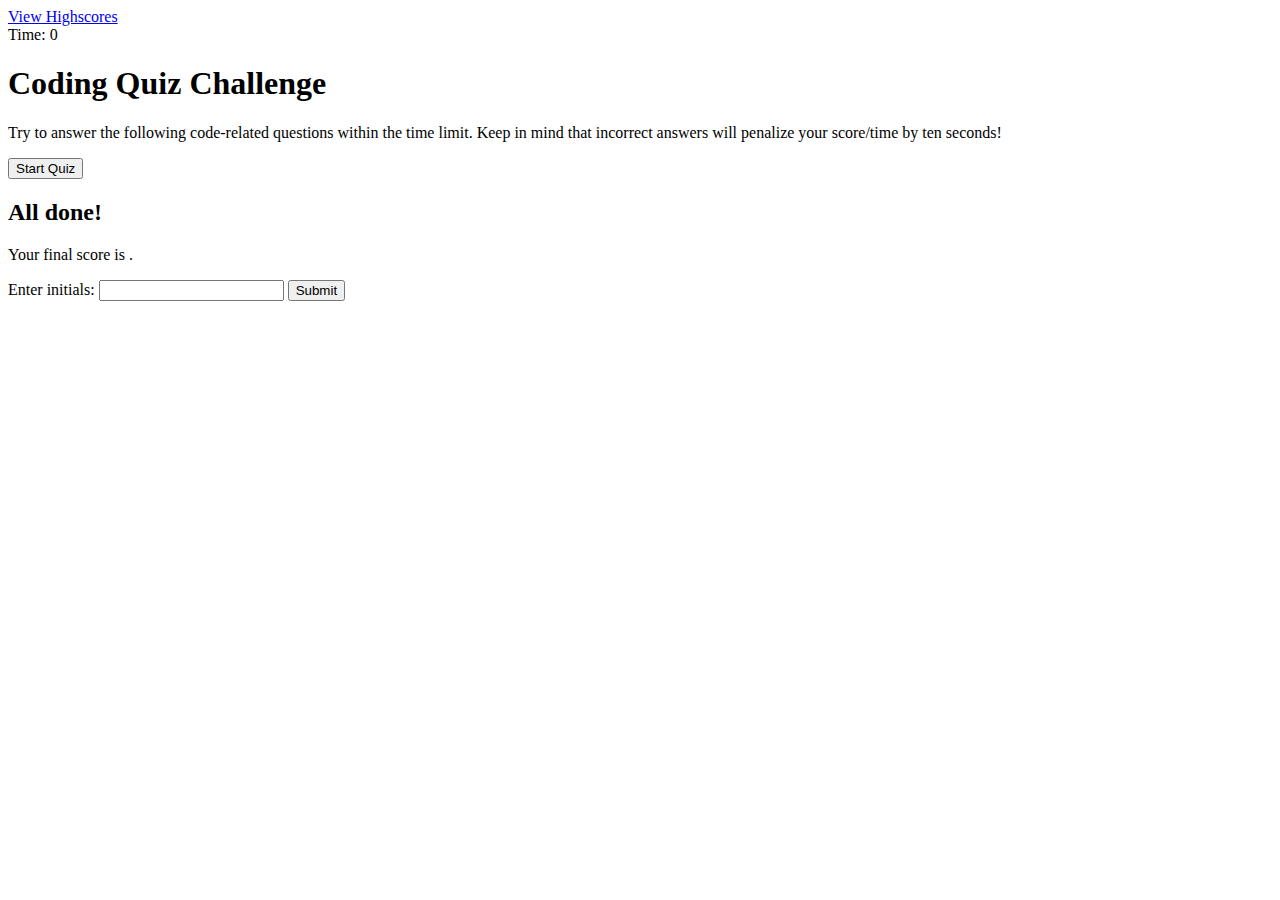
==== index.html @ 092d1421 "Add files via upload" ====
<!DOCTYPE html>
<html lang="en">
  <head>
    <meta charset="UTF-8" />
    <meta name="viewport" content="width=device-width, initial-scale=1.0" />
    <meta http-equiv="X-UA-Compatible" content="ie=edge" />
    <title>Coding Quiz</title>

    <link rel="stylesheet" href="./assets/css/styles.css" />
  </head>

  <body>
    <div class="scores"><a href="highscores.html">View Highscores</a></div>

    <div class="timer">Time: <span id="time">0</span></div>

    <div class="wrapper">
      <div id="start-screen" class="start">
        <h1>Coding Quiz Challenge</h1>
        <p>
          Try to answer the following code-related questions within the time
          limit. Keep in mind that incorrect answers will penalize your
          score/time by ten seconds!
        </p>
        <button id="start">Start Quiz</button>
      </div>

      <div id="questions" class="hide">
        <h2 id="question-title"></h2>
        <div id="choices" class="choices"></div>
      </div>

      <div id="end-screen" class="hide">
        <h2>All done!</h2>
        <p>Your final score is <span id="final-score"></span>.</p>
        <p>
          Enter initials: <input type="text" id="initials" max="3" />
          <button id="submit">Submit</button>
        </p>
      </div>

      <div id="feedback" class="feedback hide"></div>
    </div>

    <script src="./assets/js/questions.js"></script>
    <script src="./assets/js/logic.js"></script>
  </body>
</html>
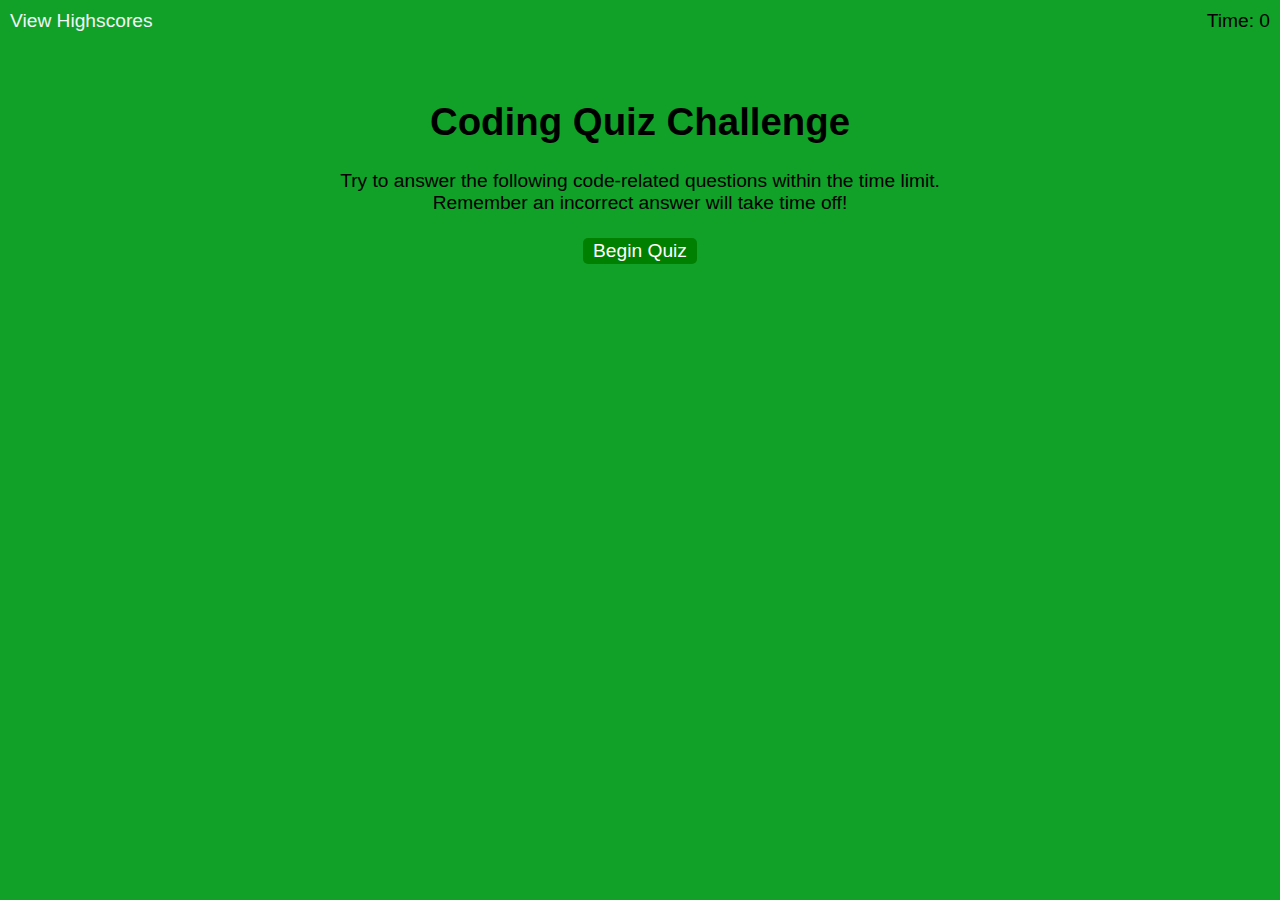
==== commit a125ddb6: "Update index.html" ====
--- a/index.html
+++ b/index.html
@@ -4,7 +4,7 @@
     <meta charset="UTF-8" />
     <meta name="viewport" content="width=device-width, initial-scale=1.0" />
     <meta http-equiv="X-UA-Compatible" content="ie=edge" />
-    <title>Coding Quiz</title>
+    <title>Coding Knowledge Quiz</title>
 
     <link rel="stylesheet" href="./assets/css/styles.css" />
   </head>
@@ -19,10 +19,9 @@
         <h1>Coding Quiz Challenge</h1>
         <p>
           Try to answer the following code-related questions within the time
-          limit. Keep in mind that incorrect answers will penalize your
-          score/time by ten seconds!
+          limit. Remember an incorrect answer will take time off!
         </p>
-        <button id="start">Start Quiz</button>
+        <button id="start">Begin Quiz</button>
       </div>
 
       <div id="questions" class="hide">
@@ -31,10 +30,10 @@
       </div>
 
       <div id="end-screen" class="hide">
-        <h2>All done!</h2>
-        <p>Your final score is <span id="final-score"></span>.</p>
+        <h2>All Finished!</h2>
+        <h2>Your final score is <span id="final-score"></span>.</h2>
         <p>
-          Enter initials: <input type="text" id="initials" max="3" />
+          Enter your initials: <input type="text" id="initials" max="3" />
           <button id="submit">Submit</button>
         </p>
       </div>
@@ -44,5 +43,6 @@
 
     <script src="./assets/js/questions.js"></script>
     <script src="./assets/js/logic.js"></script>
+    
   </body>
 </html>
--- a/assets/css/styles.css
+++ b/assets/css/styles.css
@@ -0,0 +1,91 @@
+body {
+  font-family: Arial, Helvetica, sans-serif ;
+  font-size: 120%;
+  background-color: rgb(17, 161, 41);
+  
+}
+
+a {
+  color: #f1f5f7;
+  text-decoration: none;
+  transition: color 0.1s;
+}
+
+a:hover {
+  color: #87a8c7;
+}
+
+button {
+  display: inline-block;
+  margin: 5px;
+  cursor: pointer;
+  font-size: 100%;
+  background-color: green;
+  border-radius: 5px;
+  padding: 2px 10px;
+  color: white;
+  border: 0;
+  transition: background-color 0.1s;
+}
+
+button:hover {
+  background-color: #8570a5;
+}
+
+.choices button {
+  display: block;
+}
+
+input[type="text"] {
+  font-size: 100%;
+}
+
+ol {
+  padding-left: 0px;
+  max-height: 400px;
+  overflow: auto;
+}
+
+li {
+  padding: 5px;
+  list-style: decimal inside none;
+}
+
+li:nth-child(odd) {
+  background-color: #f3edfc;
+}
+
+.wrapper {
+  margin: 100px auto 0 auto;
+  max-width: 600px;
+  
+}
+
+.hide {
+  display: none;
+}
+
+.start {
+  text-align: center;
+}
+
+.scores {
+  position: absolute;
+  top: 10px;
+  left: 10px;
+}
+
+.feedback {
+  font-style: italic;
+  font-size: 150%;
+  margin-top: 20px;
+  padding-top: 10px;
+  color: gray;
+  border-top: 2px solid #ccc;
+}
+
+.timer {
+  position: absolute;
+  top: 10px;
+  right: 10px;
+}
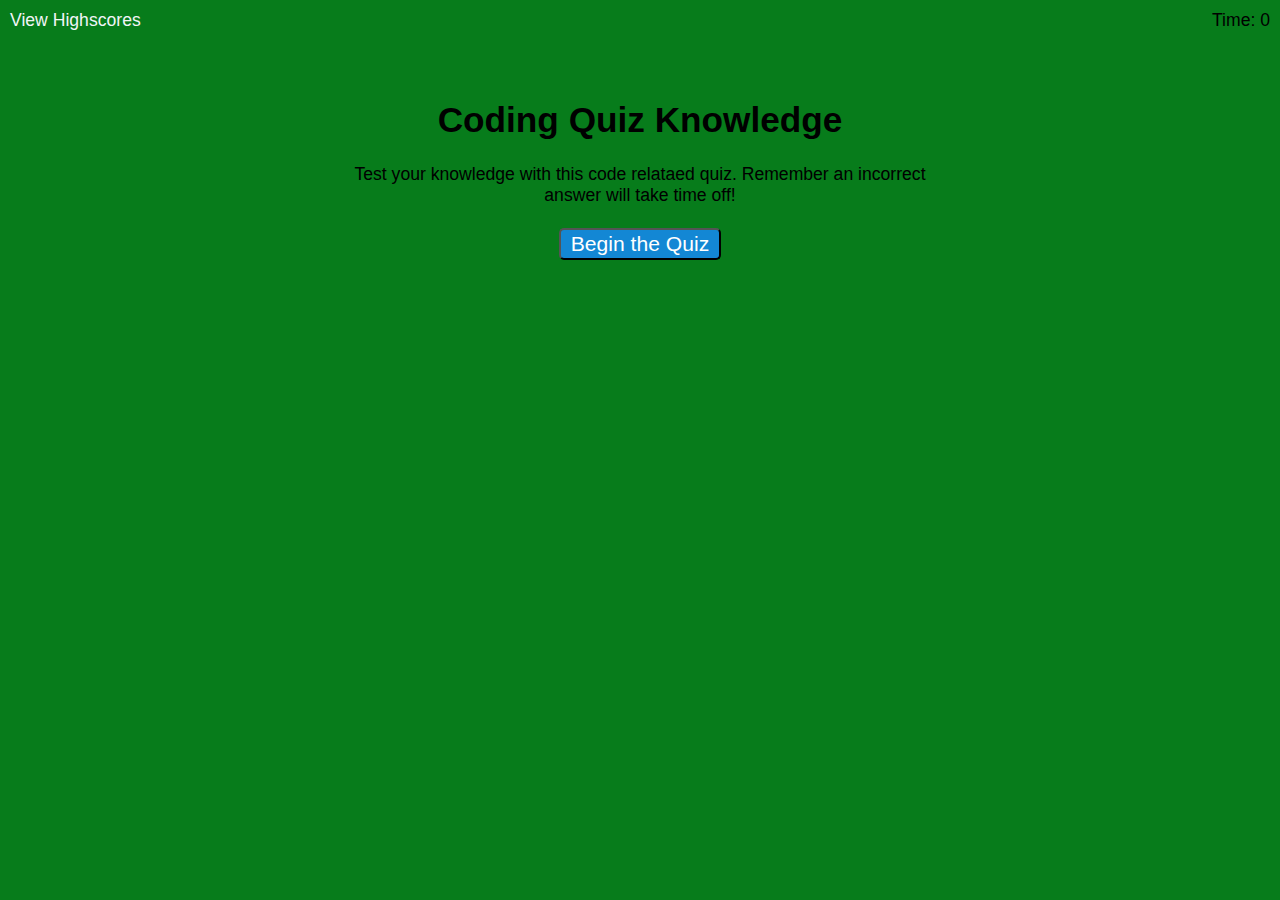
==== commit 0144bf58: "Update index.html" ====
--- a/index.html
+++ b/index.html
@@ -16,12 +16,11 @@
 
     <div class="wrapper">
       <div id="start-screen" class="start">
-        <h1>Coding Quiz Challenge</h1>
+        <h1>Coding Quiz Knowledge</h1>
         <p>
-          Try to answer the following code-related questions within the time
-          limit. Remember an incorrect answer will take time off!
+          Test your knowledge with this code relataed quiz. Remember an incorrect answer will take time off!
         </p>
-        <button id="start">Begin Quiz</button>
+        <button id="start">Begin the Quiz</button>
       </div>
 
       <div id="questions" class="hide">
@@ -31,9 +30,9 @@
 
       <div id="end-screen" class="hide">
         <h2>All Finished!</h2>
-        <h2>Your final score is <span id="final-score"></span>.</h2>
+        <h3>You scored <span id="final-score"></span>.</h3>
         <p>
-          Enter your initials: <input type="text" id="initials" max="3" />
+          Enter your initials: <input type="text" id="initials" max="4" />
           <button id="submit">Submit</button>
         </p>
       </div>
--- a/assets/css/styles.css
+++ b/assets/css/styles.css
@@ -1,7 +1,7 @@
 body {
-  font-family: Arial, Helvetica, sans-serif ;
-  font-size: 120%;
-  background-color: rgb(17, 161, 41);
+  font-family: Helvetica, sans-serif ;
+  font-size: 110%;
+  background-color: rgb(7, 124, 27);
   
 }
 
@@ -13,31 +13,32 @@
 
 a:hover {
   color: #87a8c7;
+  text-decoration-style: dotted;
 }
 
 button {
   display: inline-block;
   margin: 5px;
   cursor: pointer;
-  font-size: 100%;
-  background-color: green;
+  font-size: 120%;
+  background-color: #1387d4;
   border-radius: 5px;
   padding: 2px 10px;
   color: white;
-  border: 0;
+  border: 10;
   transition: background-color 0.1s;
 }
 
 button:hover {
-  background-color: #8570a5;
+  background-color: #326ae2;
 }
 
 .choices button {
-  display: block;
+  display: round;
 }
 
 input[type="text"] {
-  font-size: 100%;
+  font-size: 110%;
 }
 
 ol {
@@ -58,7 +59,6 @@
 .wrapper {
   margin: 100px auto 0 auto;
   max-width: 600px;
-  
 }
 
 .hide {
@@ -77,10 +77,10 @@
 
 .feedback {
   font-style: italic;
-  font-size: 150%;
+  font-size: 130%;
   margin-top: 20px;
   padding-top: 10px;
-  color: gray;
+  color: rgb(233, 225, 225);
   border-top: 2px solid #ccc;
 }
 
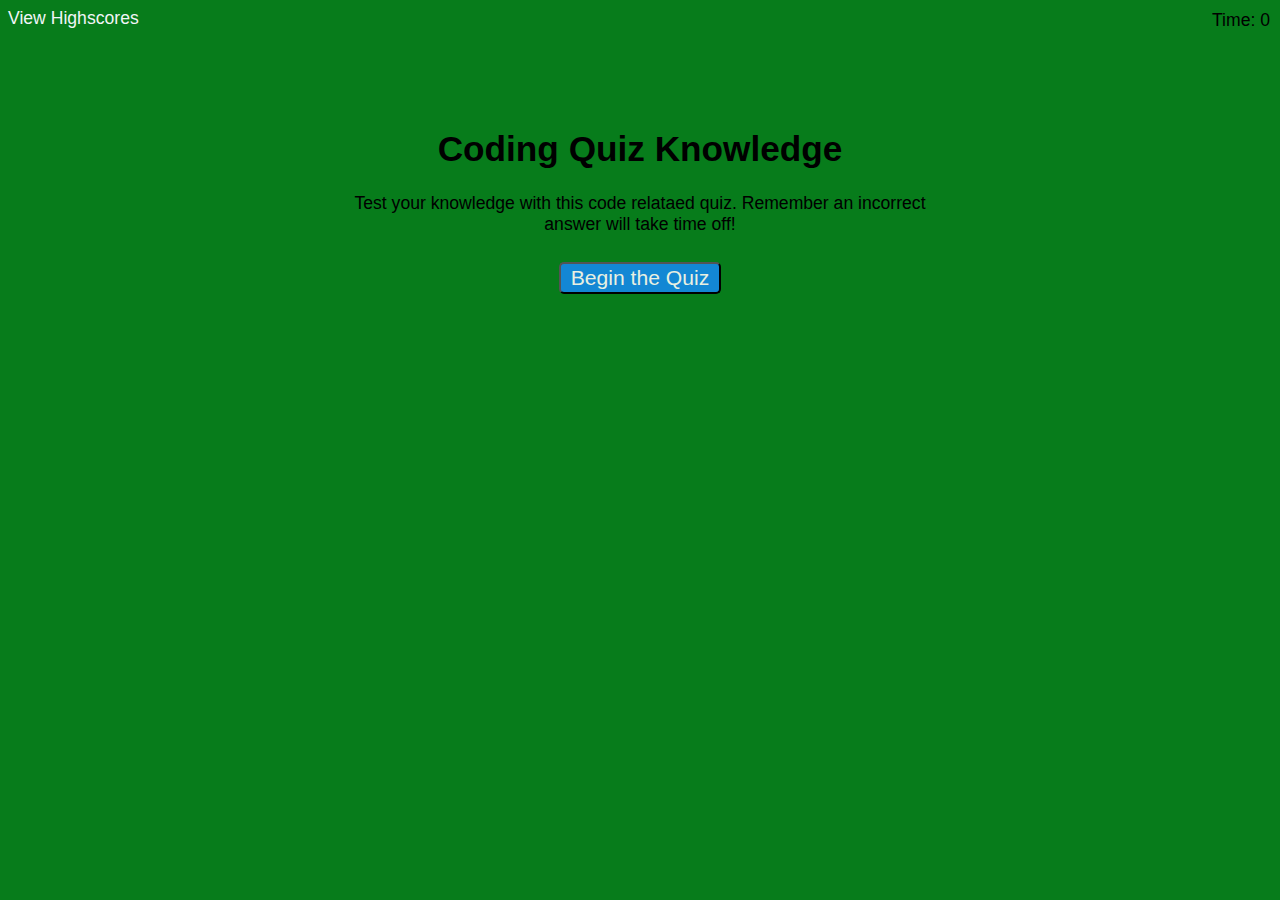
==== commit b931b162: "Update index.html" ====
--- a/index.html
+++ b/index.html
@@ -5,6 +5,12 @@
     <meta name="viewport" content="width=device-width, initial-scale=1.0" />
     <meta http-equiv="X-UA-Compatible" content="ie=edge" />
     <title>Coding Knowledge Quiz</title>
+    <style>
+        li{
+            cursor: pointer;
+			margin: 15px 0;
+        }
+    </style>
 
     <link rel="stylesheet" href="./assets/css/styles.css" />
   </head>
--- a/assets/css/styles.css
+++ b/assets/css/styles.css
@@ -1,5 +1,5 @@
 body {
-  font-family: Helvetica, sans-serif ;
+  font-family: impact, sans-serif ;
   font-size: 110%;
   background-color: rgb(7, 124, 27);
   
@@ -14,27 +14,29 @@
 a:hover {
   color: #87a8c7;
   text-decoration-style: dotted;
+  
 }
 
 button {
   display: inline-block;
-  margin: 5px;
-  cursor: pointer;
+  margin: 10px;
+  cursor: hand;
   font-size: 120%;
   background-color: #1387d4;
   border-radius: 5px;
   padding: 2px 10px;
-  color: white;
-  border: 10;
-  transition: background-color 0.1s;
+  color: rgb(233, 240, 225);
+  border: 15;
+  transition: background-color 0.2s;
 }
 
 button:hover {
-  background-color: #326ae2;
+  background-color: red;
 }
 
 .choices button {
-  display: round;
+  display: square;
+  cursor: hand;
 }
 
 input[type="text"] {
@@ -42,7 +44,7 @@
 }
 
 ol {
-  padding-left: 0px;
+  padding-left: 10px;
   max-height: 400px;
   overflow: auto;
 }
@@ -70,7 +72,7 @@
 }
 
 .scores {
-  position: absolute;
+  position: center;
   top: 10px;
   left: 10px;
 }
@@ -80,7 +82,7 @@
   font-size: 130%;
   margin-top: 20px;
   padding-top: 10px;
-  color: rgb(233, 225, 225);
+  color: rgb(200, 125, 230);
   border-top: 2px solid #ccc;
 }
 
